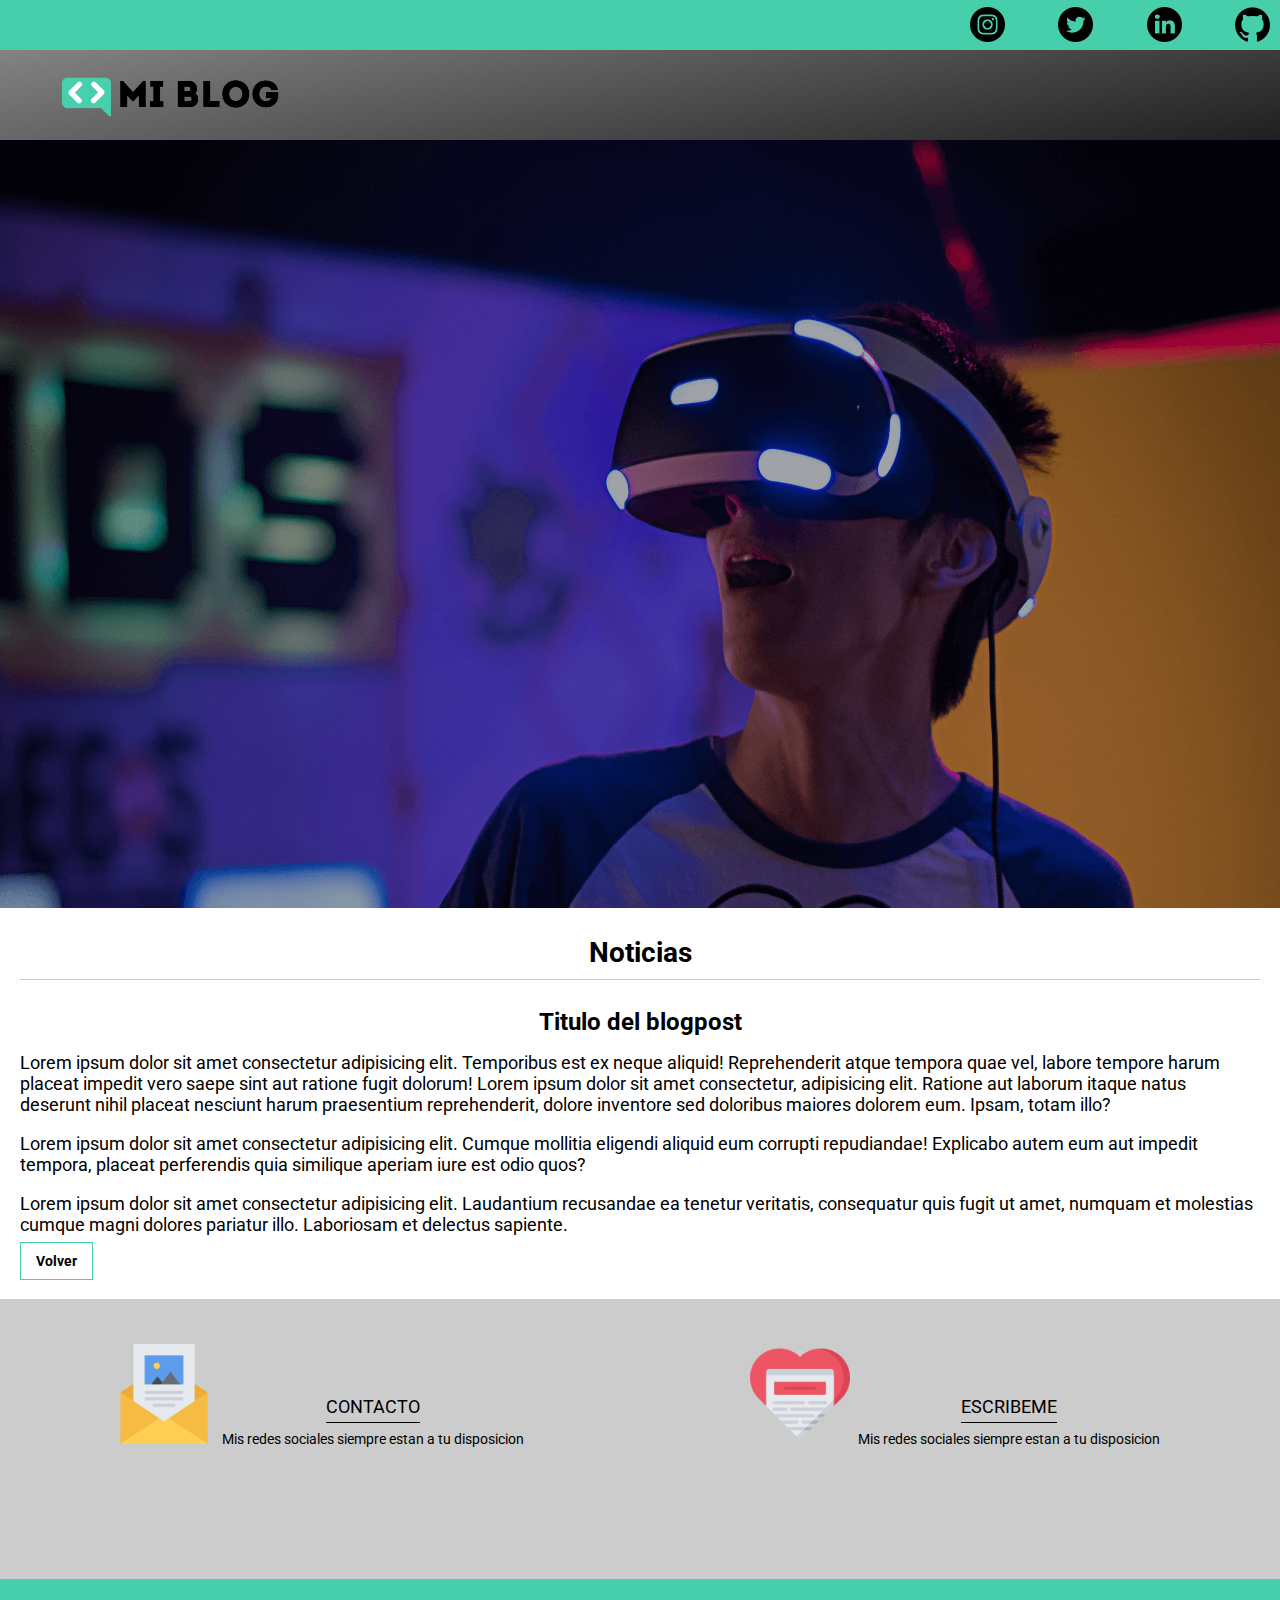
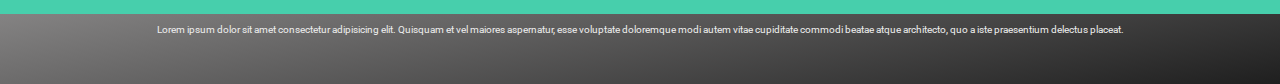
==== blog.html @ 7e50de8b "se agrega blog personal" ====
<!DOCTYPE html>
<html lang="en">
    <head>
        <meta charset="utf-8">
        <meta http-equiv="X-UA-Compatible" content="IE=edge">
        <meta name="description" content="Mi blog personal">
        <meta name="viewport" content="width=device-width, initial-scale=1">
        <link href="https://fonts.googleapis.com/css2?family=Quicksand:wght@300;500;700&family=Roboto:wght@400;500;700;900&display=swap" rel="stylesheet">
        <link rel="stylesheet" href="estilo.css">
        <link rel="stylesheet" href="media-queries.css">
        <title>Blog personal</title>
    </head>
    <body>
        <header>
            <section class="header-icons-container">
                <div class="icons">
                    <a href="-">
                        <span>
                            <img src="icons/instagram.png" alt="Instagram">
                        </span>
                    </a>
                    <a href="-">
                        <span>
                            <img src="icons/twitter.png" alt="Twitter">
                        </span>
                    </a>
                    <a href="-">
                        <span>
                            <img src="icons/linkedin.png" alt="Linkedin">
                        </span>
                    </a>
                    <a href="-">
                        <span>
                            <img src="icons/github.png" alt="Github">
                        </span>
                    </a>
                </div>
            </section>
            <nav>
                <section class="nav-logo-container">
                    <img src="imgs/Logo-negro.png" alt="Logo de mi blog">
                </section>
            </nav>
        </header>
        <main>
            <section class="blogpost-img-container">
                <img src="imgs/post-1.png" alt="computadora">
            </section>
            <section class="blogpost-info-container">
                <div class="grid-container">
                    <h3>Noticias</h3>
                    <article>
                        <h1>Titulo del blogpost</h1>
                        <p>Lorem ipsum dolor sit amet consectetur adipisicing elit. Temporibus est ex neque aliquid! Reprehenderit atque tempora quae vel, labore tempore harum placeat impedit vero saepe sint aut ratione fugit dolorum! Lorem ipsum dolor sit amet consectetur, adipisicing elit. Ratione aut laborum itaque natus deserunt nihil placeat nesciunt harum praesentium reprehenderit, dolore inventore sed doloribus maiores dolorem eum. Ipsam, totam illo?</p>
                        <p>Lorem ipsum dolor sit amet consectetur adipisicing elit. Cumque mollitia eligendi aliquid eum corrupti repudiandae! Explicabo autem eum aut impedit tempora, placeat perferendis quia similique aperiam iure est odio quos?</p>
                        <p>Lorem ipsum dolor sit amet consectetur adipisicing elit. Laudantium recusandae ea tenetur veritatis, consequatur quis fugit ut amet, numquam et molestias cumque magni dolores pariatur illo. Laboriosam et delectus sapiente.</p>
                    </article>
                    <form>
                        <a href="blogs.html" class="button">Volver</a>
                    </form>
                </div>
            </section>
            <section class="contact-container">
                <div class="contact-left">
                    <img src="imgs/013-newsletter.png" alt="CONTACTO">
                    <div>
                        <a href="perfil.html">CONTACTO</a>
                        <p>Mis redes sociales siempre estan a tu disposicion</p>
                    </div>
                </div>
                <div class="contact-right">
                    <img src="imgs/006-like.png" alt="ESCRIBEME">
                    <div>
                        <a href="perfil.html">ESCRIBEME</a>
                        <p>Mis redes sociales siempre estan a tu disposicion</p>
                    </div>
                </div>
            </section>
        </main>
        <footer>
            <p>Lorem ipsum dolor sit amet consectetur adipisicing elit. Quisquam et vel maiores aspernatur, esse voluptate doloremque modi autem vitae cupiditate commodi beatae atque architecto, quo a iste praesentium delectus placeat.</p>
        </footer>
    </body>
</html>
---- estilo.css ----
:root {
    --color-font-primary: #000;
    --color-font-secondary: #eeeeee;
    --primary-color: #47cfac;
    --alternative-color: #cccccc;
    --secondary-color: linear-gradient(170deg, rgba(58, 56, 56, 0.623) 0%, rgb(31, 31, 31) 100%);
    --big: 2.8rem; 
    --medium: 2.4rem;
    --small: 1.8rem;
    --font:'Roboto', sans-serif;
} 
body {
    box-sizing: border-box;
    padding: 0;
    margin: 0;
}
html {
    font-size: 62.5%;
    font-family: var(--font);
}
a {
    text-decoration: none;
    display: inline;
}
.home-body {
    position: fixed;
    top: 0;
    bottom: 0;
    left: 0;
    right: 0;
}


header {
    width: 100%;
    height: 140px;
    display: grid;
    grid-template-rows: 1fr 1fr;
}
header .header-icons-container {
    width: 100%;
    height: 50px;
    display: grid;
    background-color: var(--primary-color);
}
header .header-icons-container .icons {
    width: 300px;
    height: auto;
    display: flex;
    align-items: center;
    justify-content: space-between;
    justify-self: end;
    margin-right: 10px;
}
header .icons img {
    width: 35px;
}
nav {
    display: grid;
    grid-template-columns: 1fr 1fr;
    height: 90px;
    background-image: var(--secondary-color);
}
nav .nav-logo-container {
    margin-left: 30px;
}
nav .nav-logo-container img {
    width: 280px;
}

.home-main {
    display: flex;
    height: 100%;
    background-image: url(imgs/Cover.png);
    background-size: cover;
    background-position: bottom;
    justify-content: center;
}
main .main-container {
    text-align: center;
    margin-top: 8.8rem;
    font-family: var(--font);
    font-weight: bold;
}
main .main-container .main-container-title {
    position: relative;
    color: var(--color-font-secondary);
    font-family: var(--font);
    font-size: var(--big);
    bottom: 45px;
}
main .main-container .main-container-button {
    height: 40px;
    background-color: var(--color-font-secondary);
    width: 100px;
    margin: 150px auto;
    display: grid;
    border-radius: 25px;
}
main .main-container .main-container-button a {
    font-size: 1.8rem;
    color: var(--color-font-primary);
    margin: auto;
    font-weight: bold;
}
main .main-container .main-container-button:hover {
    background-color: var(--primary-color);
    box-shadow: 0px 6px 10px var(--primary-color);
    transform: translateY(-5px);
}
main .main-container .main-container-button:active {
    transform: translateY(-1px);
}
.main-presentation {
    display: grid;
}
.presentation-new-container {
    background-color: var(--alternative-color);
    padding: 0 50px 40px;
}
.Iam-main-new h3 {
    color: var(--color-font-primary);
    font-family: var(--font);
    font-size: var(--medium);
    text-align: center;
}
.presentation-img-new-container img {
    width: 95%;
}
.info-container h2 {
    color: var(--color-font-primary);
    font-family: var(--font);
    font-size: var(--small);
    text-align: center;
}
.info-container p {
    font-family: var(--font);
    font-size: 1.4rem;
    margin-bottom: 35px;
}
.button {
    border: 1px solid var(--primary-color);
    padding: 10px 15px;
    font-size: 1.4rem;
    font-family: var(--font);
    font-weight: bold;
    color: var(--color-font-primary);
}
.button:hover {
    background-color: var(--primary-color);
    border: 1px solid var(--color-font-primary);
}
.blogs-enlaces {
    display: grid;
    grid-template-columns: 1fr 1fr;
}
.blogs-enlaces .info-button-left, .info-button-right {
    text-align: center;
    margin-top: 45px;
}

.main-blogs-container {
    display: grid;
}
.blogs-posts-container h3 {
    font-size: var(--medium);
    font-family: var(--font);
    text-align: center;
    border-bottom: 1px solid var(--alternative-color);
    padding-bottom: 15px;
}
.blogs-posts-container .post-container {
    display: grid;
    grid-template-columns: repeat(auto-fill, 310px);
    justify-content: center;
    grid-gap: 10px;
}
.blogs-posts-container .post-article {
    display: inline-block;
    padding-left: 10px;
    max-width: 100%;
    margin-bottom: 50px;
}
.blogs-posts-container .post-article img {
    width: 100%;
}
.blogs-posts-container .post-article h4 {
    font-family: var(--font);
    font-size: var(--small);
}
.blogs-posts-container .post-article p {
    margin-bottom: 35px;
    font-family: var(--font);
    font-size: 1.4rem;
}
footer {
    width: 100%;
    height: 70px;
    background-image: var(--secondary-color);
    border-top: 35px solid var(--primary-color);
}
footer p {
    color: var(--color-font-secondary);
    font-family: var(--font);
    text-align: center;
}
.blogpost-img-container {
    display: grid;
}
.blogpost-img-container img {
    width: 100%;
}
.blogpost-info-container {
    padding: 0 20px 30px;
}
.blogpost-info-container h3 {
    text-align: center;
    border-bottom: 1px solid var(--alternative-color);
    font-family: var(--font);
    font-size: var(--big);
    padding-bottom: 10px;
}
.blogpost-info-container article h1 {
    text-align: center;
    font-family: var(--font);
    font-size: var(--medium);
    color: var(--color-font-primary);
}
.blogpost-info-container article p {
    color: var(--color-font-primary);
    font-family: var(--font);
    font-size: var(--small);
    margin-top: 10px;
}
.contact-container {
    width: 100%;
    min-height: 240px;
    text-align: center;
    background-color: var(--alternative-color);
    padding-bottom: 40px;
}
.contact-container div {
    display: inline-block;
    width: 49.5%;
    height: auto;
}
.contact-container div a {
    border-bottom: 1px solid var(--color-font-primary);
    padding-bottom: 5px;
    font-family: var(--font);
    font-size: var(--small);
    color: var(--color-font-primary);
}
.contact-container div a:hover {
    padding-top: 5px;
    color: var(--color-font-primary);
    border: 1px solid var(--color-font-primary);
    background-color: var(--primary-color);
}
.contact-container .contact-left, .contact-right {
    text-align: inherit;
    margin-top: 45px;
}
.contact-container img {
    width: 100px;
}
.contact-left p, .contact-right p {
    font-family: var(--font);
    font-size: 1.4rem;
    color: var(--color-font-primary);
}
.perfil-container {
    background-color: var(--alternative-color);
    display: grid;
    padding: 0 30px;
}
.perfil-img-container {
    width: 100%;
    height: auto;
}
.perfil-img-container img {
    width: 100%;
    margin-top: 35px;
}
.perfil-info-container h2 {
    font-family: var(--font);
    font-size: var(--small);
}
.perfil-info-container p {
    font-family: var(--font);
    text-align: initial;
    font-size: 1.4rem;
    margin-bottom: 35px;
}
.perfil-info-container p a {
    color: var(--primary-color);
}
.perfil-info-container .button {
    font-family: var(--font);
    font-size: 1.4rem;
    color: var(--color-font-primary);
    padding: 10px;
    border: 1px solid var(--primary-color);
}
.perfil-info-container .button:hover {
    background-color: var(--primary-color);
    border: 1px solid var(--color-font-primary);
}
.perfil-enlaces {
    display: grid;
    grid-template-columns: 1fr 1fr;
}
.perfil-enlaces .enlace-left, .enlace-right {
    text-align: center;
    margin-top: 45px;
}
.post-container h4 {
    font-family: var(--font);
    font-size: 1.4rem;
}
---- media-queries.css ----
@media (min-width: 768px) {
    .Iam-main-new {
        display: grid;
        grid-template-columns: 2fr 1fr;
        grid-template-rows: 2fr;
    }
    .presentation-img-new-container {
        grid-column: 1;
    }
    .info-container {
        grid-column: 2;
    }
    .presentation-img-new-container img {
        width: 90%;
    }
    .blogs-posts-container .post-container {
        width: 100%;
        justify-content: center;
    }
    .perfil-new-container {
        grid-template-columns: 1fr 1fr;
        grid-template-rows: 2fr;
    }
    .perfil-new-container .perfil-new {
        display: block;
    }
}
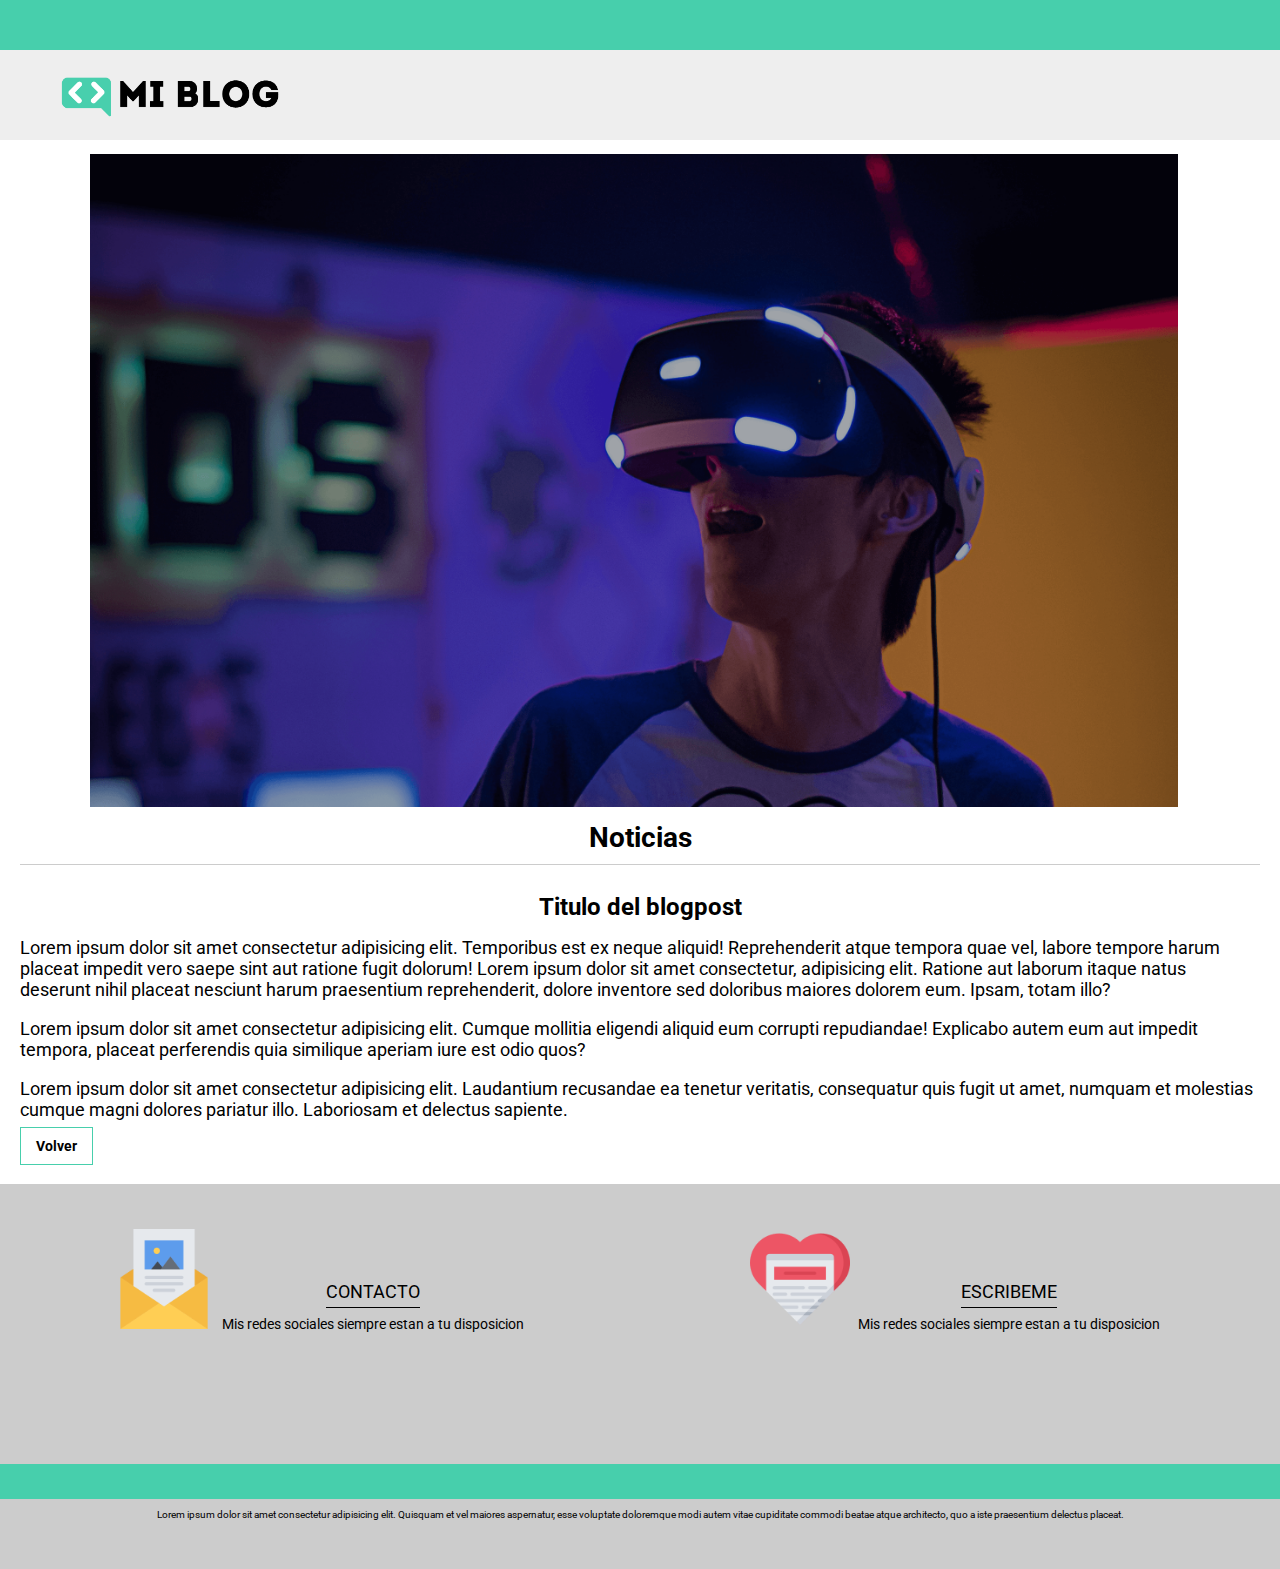
==== commit c9556c1a: "blog-actualizado" ====
--- a/blog.html
+++ b/blog.html
@@ -13,28 +13,6 @@
     <body>
         <header>
             <section class="header-icons-container">
-                <div class="icons">
-                    <a href="-">
-                        <span>
-                            <img src="icons/instagram.png" alt="Instagram">
-                        </span>
-                    </a>
-                    <a href="-">
-                        <span>
-                            <img src="icons/twitter.png" alt="Twitter">
-                        </span>
-                    </a>
-                    <a href="-">
-                        <span>
-                            <img src="icons/linkedin.png" alt="Linkedin">
-                        </span>
-                    </a>
-                    <a href="-">
-                        <span>
-                            <img src="icons/github.png" alt="Github">
-                        </span>
-                    </a>
-                </div>
             </section>
             <nav>
                 <section class="nav-logo-container">
@@ -56,7 +34,7 @@
                         <p>Lorem ipsum dolor sit amet consectetur adipisicing elit. Laudantium recusandae ea tenetur veritatis, consequatur quis fugit ut amet, numquam et molestias cumque magni dolores pariatur illo. Laboriosam et delectus sapiente.</p>
                     </article>
                     <form>
-                        <a href="blogs.html" class="button">Volver</a>
+                        <a href="blogs.html" class="button-enlace">Volver</a>
                     </form>
                 </div>
             </section>
--- a/estilo.css
+++ b/estilo.css
@@ -59,7 +59,7 @@
     display: grid;
     grid-template-columns: 1fr 1fr;
     height: 90px;
-    background-image: var(--secondary-color);
+    background-color: var(--color-font-secondary);
 }
 nav .nav-logo-container {
     margin-left: 30px;
@@ -144,7 +144,7 @@
     font-size: 1.4rem;
     font-family: var(--font);
     font-weight: bold;
-    color: var(--color-font-primary);
+    color: var(--color-font-secondary);
 }
 .button:hover {
     background-color: var(--primary-color);
@@ -152,20 +152,33 @@
 }
 .blogs-enlaces {
     display: grid;
-    grid-template-columns: 1fr 1fr;
 }
 .blogs-enlaces .info-button-left, .info-button-right {
     text-align: center;
     margin-top: 45px;
 }
-
+.button-enlace {
+    border: 1px solid var(--primary-color);
+    padding: 10px 15px;
+    font-size: 1.4rem;
+    font-family: var(--font);
+    font-weight: bold;
+    color: var(--color-font-primary);
+}
+.button-enlace:hover {
+    background-color: var(--primary-color);
+    border: 1px solid var(--color-font-primary);
+}
 .main-blogs-container {
     display: grid;
+    background-image: var(--secondary-color);
+    color: var(--color-font-secondary);
 }
 .blogs-posts-container h3 {
     font-size: var(--medium);
     font-family: var(--font);
     text-align: center;
+
     border-bottom: 1px solid var(--alternative-color);
     padding-bottom: 15px;
 }
@@ -196,11 +209,11 @@
 footer {
     width: 100%;
     height: 70px;
-    background-image: var(--secondary-color);
+    background-color: var(--alternative-color);
     border-top: 35px solid var(--primary-color);
 }
 footer p {
-    color: var(--color-font-secondary);
+    color: var(--color-font-primary);
     font-family: var(--font);
     text-align: center;
 }
@@ -208,7 +221,12 @@
     display: grid;
 }
 .blogpost-img-container img {
-    width: 100%;
+    width: 85%;
+    position: relative;
+    left: 7%;
+    top: 14px;
+    right: 0;
+    bottom: 0;
 }
 .blogpost-info-container {
     padding: 0 20px 30px;
@@ -270,7 +288,7 @@
     color: var(--color-font-primary);
 }
 .perfil-container {
-    background-color: var(--alternative-color);
+    background-image: var(--secondary-color);
     display: grid;
     padding: 0 30px;
 }
@@ -279,8 +297,12 @@
     height: auto;
 }
 .perfil-img-container img {
-    width: 100%;
-    margin-top: 35px;
+    width: 85%;
+    position: relative;
+    left: 7%;
+    top: 14px;
+    right: 0;
+    bottom: 0;
 }
 .perfil-info-container h2 {
     font-family: var(--font);
@@ -298,7 +320,7 @@
 .perfil-info-container .button {
     font-family: var(--font);
     font-size: 1.4rem;
-    color: var(--color-font-primary);
+    color: var(--color-font-secondary);
     padding: 10px;
     border: 1px solid var(--primary-color);
 }
@@ -308,9 +330,9 @@
 }
 .perfil-enlaces {
     display: grid;
-    grid-template-columns: 1fr 1fr;
-}
-.perfil-enlaces .enlace-left, .enlace-right {
+    margin-bottom: 25px;
+}
+.perfil-enlaces, .enlace-right {
     text-align: center;
     margin-top: 45px;
 }
@@ -318,3 +340,10 @@
     font-family: var(--font);
     font-size: 1.4rem;
 } 
+.perfil-title {
+    color: var(--color-font-secondary);
+}
+.perfil-info {
+    color: var(--color-font-secondary);
+    font-size: var(--small);
+}--- a/media-queries.css
+++ b/media-queries.css
@@ -13,6 +13,9 @@
     .presentation-img-new-container img {
         width: 90%;
     }
+    .blogs-enlaces {
+        grid-template-columns: 1fr 1fr;
+    }
     .blogs-posts-container .post-container {
         width: 100%;
         justify-content: center;
@@ -24,4 +27,7 @@
     .perfil-new-container .perfil-new {
         display: block;
     }
+    .perfil-enlaces {
+        grid-template-columns: 1fr 1fr;
+    }
 }
